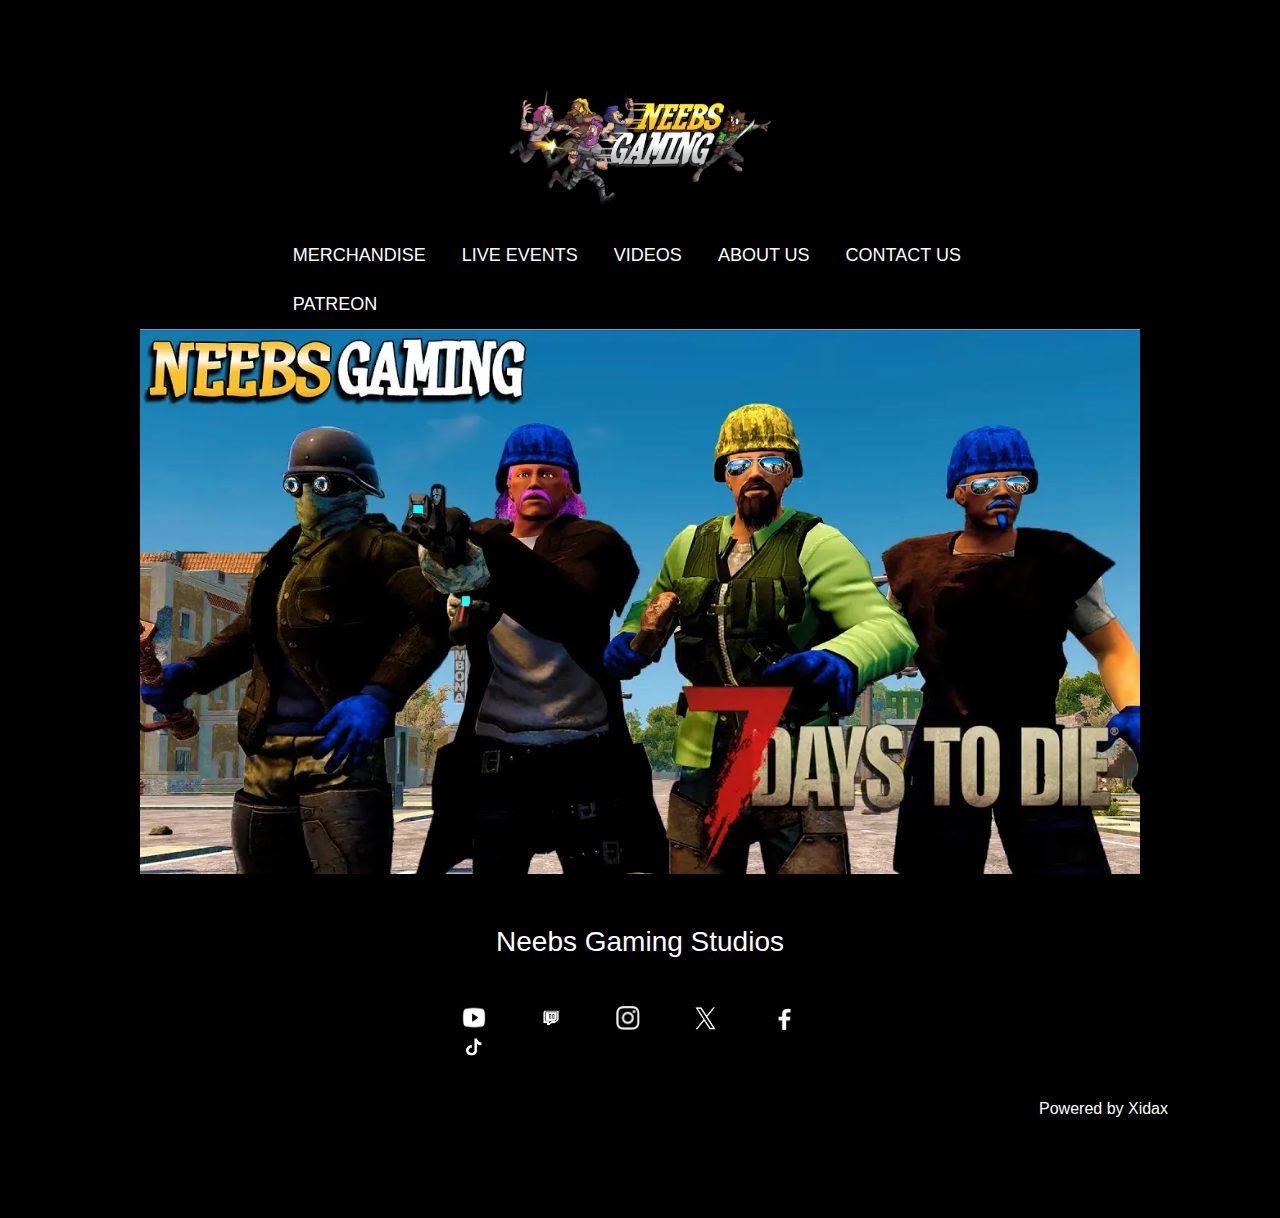
==== index.html @ b7a85ab5 "Update index.html" ====
<!DOCTYPE html>

<html lang="en">


<head>
    <!-- Google tag (gtag.js) -->
    <script async src="https://www.googletagmanager.com/gtag/js?id=G-ZHVQ36E0KJ"></script>
    <script>
      window.dataLayer = window.dataLayer || [];
      function gtag(){dataLayer.push(arguments);}
      gtag('js', new Date());

      gtag('config', 'G-ZHVQ36E0KJ');
    </script>
    
    <link rel="stylesheet" href="main_stylesheet.css">
    <link rel="stylesheet" href="index_slide_show.css">

    <meta charset="UTF-8">
    <title>Neebs Gaming</title>
    <meta name="description" content="Neebs Gaming">
    <meta name="keywords" content="Neebs,Gaming,YouTube,Appsro,Doraleous,Simon,Thick44">
    <meta name="author" content="Neebs Gaming">
    <meta name="viewport" content="width=device-width, initial-scale=1.0">
</head>

<body>

    <!--Header-->
    <header>
        <!--Logo Picture-->
        <a href="index.html"><img src="header/ng_logo.webp" alt="Home" class="logo"></a>
        
        <!--Navigation Bar-->
        <nav>
            <ul>
                <li><a href="merchandise.html">Merchandise</a></li>
                <li><a href="live_events.html">Live Events</a></li>
                <li><a href="videos.html">Videos</a></li>
                <li><a href="about_us.html">About Us</a></li>
                <li><a href="contact_us.html">Contact Us</a></li>
                <li><a href="patreon.html">Patreon</a></li>
            </ul>
        </nav>
    </header>

    
    <!--Container for Slide Show Images-->
    <div class="slideshow-container">
        <!--Slide Show Image 1-->
        <div class="mySlides fade">
            <img src="index/slide_image_1.webp" fetchpriority="high" alt="Slide Show Image 1" width="100%" >
        </div>

        <!--Slide Show Image 2-->
        <div class="mySlides fade">
            <img src="index/slide_image_2.webp" fetchpriority="low" alt="Slide Show Image 2" width="100%">
        </div>

        <!--Slide Show Image 3-->
        <div class="mySlides fade">
            <img src="index/slide_image_3.webp" fetchpriority="low" alt="Slide Show Image 3" width="100%">
        </div>

        <!--Slide Show Image 4-->
        <div class="mySlides fade">
            <img src="index/slide_image_4.webp" fetchpriority="low" alt="Slide Show Image 4" width="100%">
        </div>

        <!--Slide Show Image 5-->
        <div class="mySlides fade">
            <img src="index/slide_image_5.webp" fetchpriority="low" alt="Slide Show Image 5" width="100%">
        </div>
    </div>

    <footer>
        <p id="ngs">
            Neebs Gaming Studios
        </p>
        <div class="socialBar">
            <!--Link to YouTube Channel-->
            <a href="https://www.youtube.com/neebsgaming">
                <img id="social" src="footer/youtube_logo.webp" alt="YouTube">
            </a>

            <!-- Link to Twitch Channel-->
            <a href="https://www.twitch.tv/neebsgaming">
                <img id="social" src="footer/twitch_logo.webp" alt="Twitch">
            </a>

            <!-- Link to Instagram-->
            <a href="https://www.instagram.com/neebsgaming">
                <img id="social" src="footer/instagram_logo.webp" alt="Instagram">
            </a>

            <!-- Link to Twitter-->
            <a href="https://www.twitter.com/NeebsOfficial">
                <img id="social" src="footer/twitter_logo.webp" alt="Twitter">
            </a>

            <!-- Link to Facebook-->
            <a href="https://www.facebook.com/neebsgaming">
                <img id="social" src="footer/facebook_logo.webp" alt="Facebook">
            </a>

            <!--Link to TikTok-->
            <a href="https://www.tiktok.com/@neebsofficial?lang=en">
                <img id="social" src="footer/tiktok_logo.webp" alt="TikTok">
            </a>
        </div>
        
        
        

        <p id="xidax">Powered by Xidax</p>

    </footer>

    <script src="slide_show_auto.js"></script>

</body>



</html>
---- main_stylesheet.css ----
:root{
    /* Variable for the Gold-Yellow in the Logo - will be used for font color */
    --ng-yellow: rgb(254,192,45);
}

/* Settings for body - background color to black and 20px margin */
body{
    background-color: black;
    margin: 2rem;
    padding: 2rem;
}

/* Settings for h1 tag (color, font type and size */
h1{
    color: white;
    font-family: Verdana, Geneva, Tahoma, sans-serif;
    font-size: 3.125rem;
    padding: 1rem 3rem;
}

/* Settings for h2 tag (color and font type */
h2{
    color: white;
    font-family: Verdana, Geneva, Tahoma, sans-serif;

}

/*Settings for a tag (color, font type and size)*/
a{
    color: var(--ng-yellow);
    font-family: Verdana, Geneva, Tahoma, sans-serif;
    font-size: 1.125rem;
    /*Remove underline*/
    text-decoration: none;
    text-transform: uppercase;
    padding: 1.5rem;
}

/* Settings for p tag (color, font type and size)*/
p{
    color: var(--ng-yellow);
    font-size: 1.25rem;
    font-family: Verdana, Geneva, Tahoma, sans-serif;
    padding: 1.25rem 3rem;

}


/*Nav bar styling*/

/*Removing bullet points from nav bar, setting position from top*/
ul{
    list-style-type: none;
    top: 3.125rem;
    width: 70%;
    margin: auto;
}

/*setting each link in nav bar to be next to each other*/
li{
    display: inline-flex;
}

/*Text settings for nav bar*/
li a {
    display: block;
    color: white;
    text-align: center;
    padding: 0.875rem 1rem;
    text-decoration: none;
    background-color: #000000;
}

/* Different background color when mouse is hovering over nav link */
li a:hover{
    background-color: rgb(37, 37, 37);
}

/* End Nav bar styling */

/* Center logo at top of page */
.logo {
    display: block;
    margin-left: auto;
    margin-right: auto;
    width: 17rem;
    height: 7.8rem;
  }

/* Setting the font, color, size, and alignment for "Powered by Xidax" in the footer */
#xidax{
    color: white;
    font-size: 1rem;
    text-align: right;
    font-family: Verdana, Geneva, Tahoma, sans-serif;


}

/* Setting the text for "Neebs Gaming Studios" in footer */
#ngs{
    color: white;
    font-size: 1.75rem;
    text-align: center;
    font-family: Verdana, Geneva, Tahoma, sans-serif;

}

/* For text that I want to be white*/
/* For the Live Events Page - Events Section */
.event, .msg, .time, .loc{
    color: white;
}

/*Setting text for address */
address{
    color: var(--ng-yellow);
    font-style: normal;
    font-size: 1.875rem;
    padding-top: 12rem;
}

/* Setting font and background color for "Find out More" button on Patreon page */
#patreon{
    color: black;
    background-color: var(--ng-yellow);
    font-family: Verdana, Geneva, Tahoma, sans-serif;
    font-size: 1.4rem;
    grid-area: 2 / 4 / 3 / 5;
    align-content: center;
    font-weight: bold;
}

/*Setting font color to white for form label*/
label{
    color: white;
    font-family: Verdana, Geneva, Tahoma, sans-serif;

}

.socialBar{
    width: 35%;
    margin: auto;
}

#social{
    width: 1.50rem;
    height: 1.50rem;
}
---- index_slide_show.css ----
/*Learned how to do a Slideshow container from W3 Schools*/
/* https://www.w3schools.com/howto/howto_js_slideshow.asp */

* {box-sizing:border-box}

/* Slideshow container */
.slideshow-container {
  max-width: 1000px;
  position: relative;
  margin: auto;
}

/* Hide the images by default */
.mySlides {
  display: none;
  margin: auto;
}

/* Fading animation */
.fade {
  animation-name: fade;
  animation-duration: 1.5s;
}

@keyframes fade {
  from {opacity: .4}
  to {opacity: 1}
}
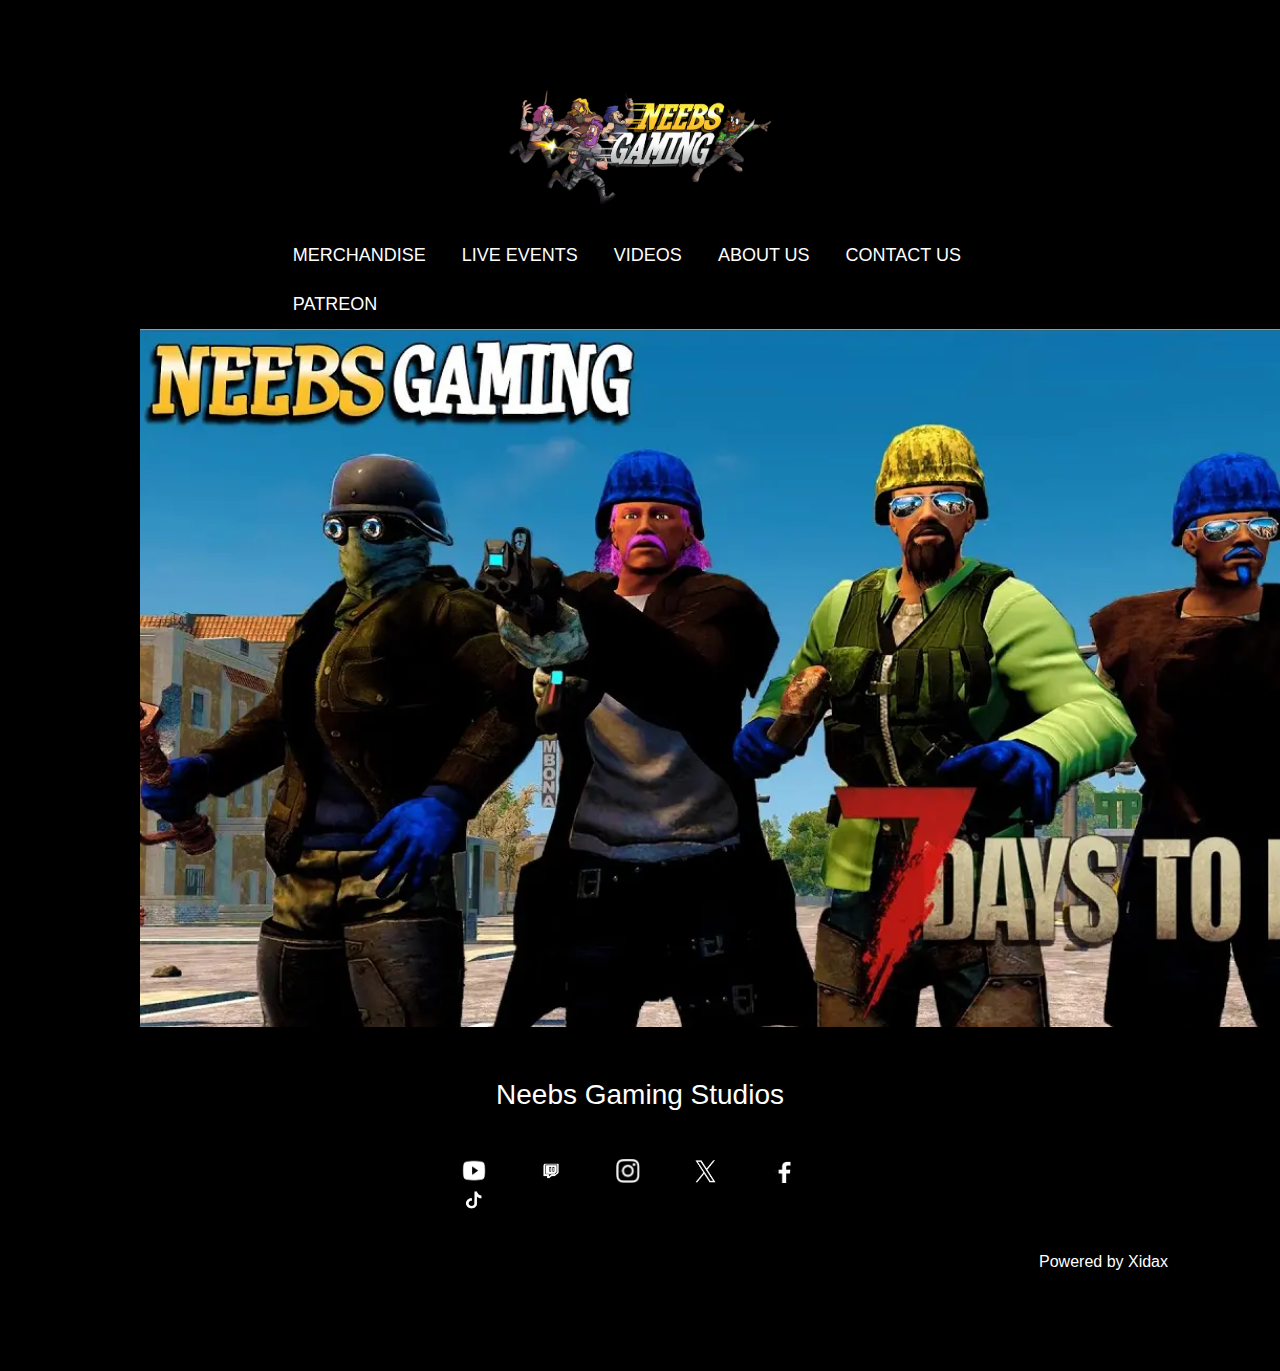
==== commit bc325697: "Update index.html" ====
--- a/index.html
+++ b/index.html
@@ -50,27 +50,27 @@
     <div class="slideshow-container">
         <!--Slide Show Image 1-->
         <div class="mySlides fade">
-            <img src="index/slide_image_1.webp" fetchpriority="high" alt="Slide Show Image 1" width="100%" >
+            <img src="index/slide_image_1.webp" fetchpriority="high" alt="Slide Show Image 1" width="1280" >
         </div>
 
         <!--Slide Show Image 2-->
         <div class="mySlides fade">
-            <img src="index/slide_image_2.webp" fetchpriority="low" alt="Slide Show Image 2" width="100%">
+            <img src="index/slide_image_2.webp" fetchpriority="low" alt="Slide Show Image 2" width="1280">
         </div>
 
         <!--Slide Show Image 3-->
         <div class="mySlides fade">
-            <img src="index/slide_image_3.webp" fetchpriority="low" alt="Slide Show Image 3" width="100%">
+            <img src="index/slide_image_3.webp" fetchpriority="low" alt="Slide Show Image 3" width="1280">
         </div>
 
         <!--Slide Show Image 4-->
         <div class="mySlides fade">
-            <img src="index/slide_image_4.webp" fetchpriority="low" alt="Slide Show Image 4" width="100%">
+            <img src="index/slide_image_4.webp" fetchpriority="low" alt="Slide Show Image 4" width="1280">
         </div>
 
         <!--Slide Show Image 5-->
         <div class="mySlides fade">
-            <img src="index/slide_image_5.webp" fetchpriority="low" alt="Slide Show Image 5" width="100%">
+            <img src="index/slide_image_5.webp" fetchpriority="low" alt="Slide Show Image 5" width="1280">
         </div>
     </div>
 
@@ -81,32 +81,32 @@
         <div class="socialBar">
             <!--Link to YouTube Channel-->
             <a href="https://www.youtube.com/neebsgaming">
-                <img id="social" src="footer/youtube_logo.webp" alt="YouTube">
+                <img class="social" src="footer/youtube_logo.webp" alt="YouTube">
             </a>
 
             <!-- Link to Twitch Channel-->
             <a href="https://www.twitch.tv/neebsgaming">
-                <img id="social" src="footer/twitch_logo.webp" alt="Twitch">
+                <img class="social" src="footer/twitch_logo.webp" alt="Twitch">
             </a>
 
             <!-- Link to Instagram-->
             <a href="https://www.instagram.com/neebsgaming">
-                <img id="social" src="footer/instagram_logo.webp" alt="Instagram">
+                <img class="social" src="footer/instagram_logo.webp" alt="Instagram">
             </a>
 
             <!-- Link to Twitter-->
             <a href="https://www.twitter.com/NeebsOfficial">
-                <img id="social" src="footer/twitter_logo.webp" alt="Twitter">
+                <img class="social" src="footer/twitter_logo.webp" alt="Twitter">
             </a>
 
             <!-- Link to Facebook-->
             <a href="https://www.facebook.com/neebsgaming">
-                <img id="social" src="footer/facebook_logo.webp" alt="Facebook">
+                <img class="social" src="footer/facebook_logo.webp" alt="Facebook">
             </a>
 
             <!--Link to TikTok-->
             <a href="https://www.tiktok.com/@neebsofficial?lang=en">
-                <img id="social" src="footer/tiktok_logo.webp" alt="TikTok">
+                <img class="social" src="footer/tiktok_logo.webp" alt="TikTok">
             </a>
         </div>
         
--- a/main_stylesheet.css
+++ b/main_stylesheet.css
@@ -144,7 +144,7 @@
     margin: auto;
 }
 
-#social{
+.social{
     width: 1.50rem;
     height: 1.50rem;
 }
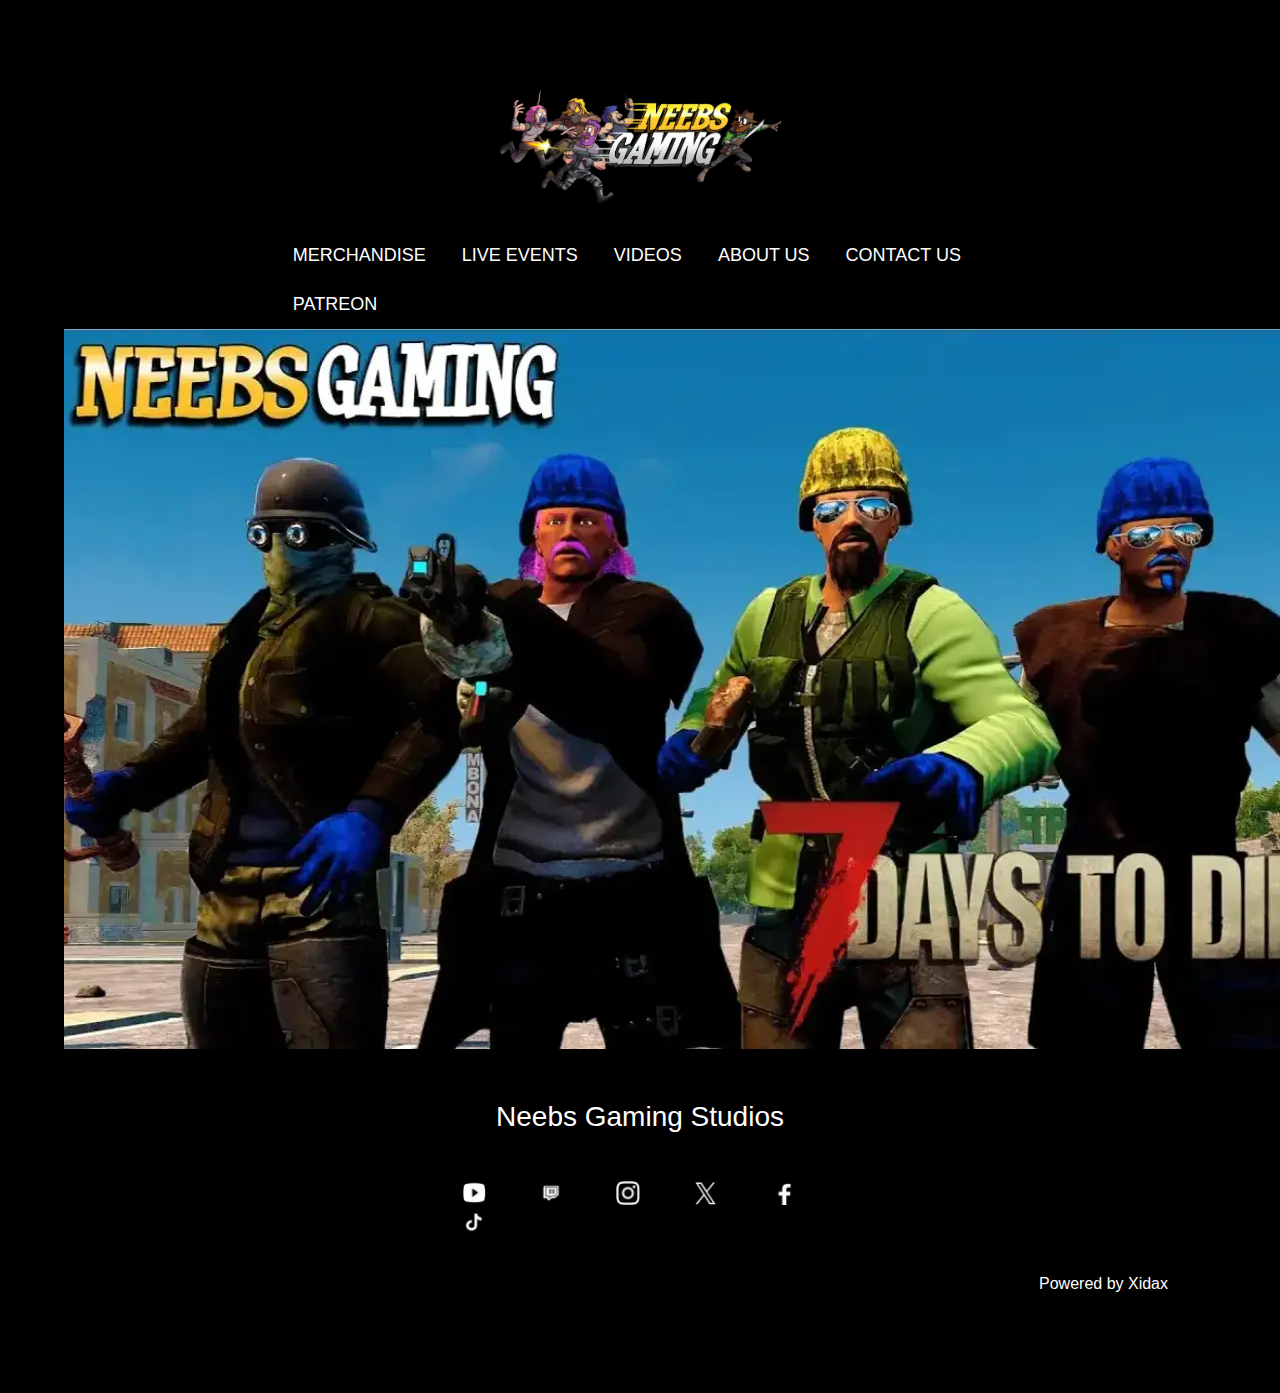
==== commit 69da679a: "Update index.html" ====
--- a/index.html
+++ b/index.html
@@ -16,6 +16,8 @@
     
     <link rel="stylesheet" href="main_stylesheet.css">
     <link rel="stylesheet" href="index_slide_show.css">
+
+    <link rel="icon" type="image/x-icon" href="header/ng_favicon.webp">
 
     <meta charset="UTF-8">
     <title>Neebs Gaming</title>
--- a/main_stylesheet.css
+++ b/main_stylesheet.css
@@ -84,8 +84,8 @@
     display: block;
     margin-left: auto;
     margin-right: auto;
-    width: 17rem;
-    height: 7.8rem;
+    width:293px;
+    height: 125px;
   }
 
 /* Setting the font, color, size, and alignment for "Powered by Xidax" in the footer */
--- a/index_slide_show.css
+++ b/index_slide_show.css
@@ -7,7 +7,7 @@
 
 /* Slideshow container */
 .slideshow-container {
-  max-width: 1000px;
+  max-width: 1280px;
   position: relative;
   margin: auto;
 }
@@ -27,4 +27,4 @@
 @keyframes fade {
   from {opacity: .4}
   to {opacity: 1}
-}+}
